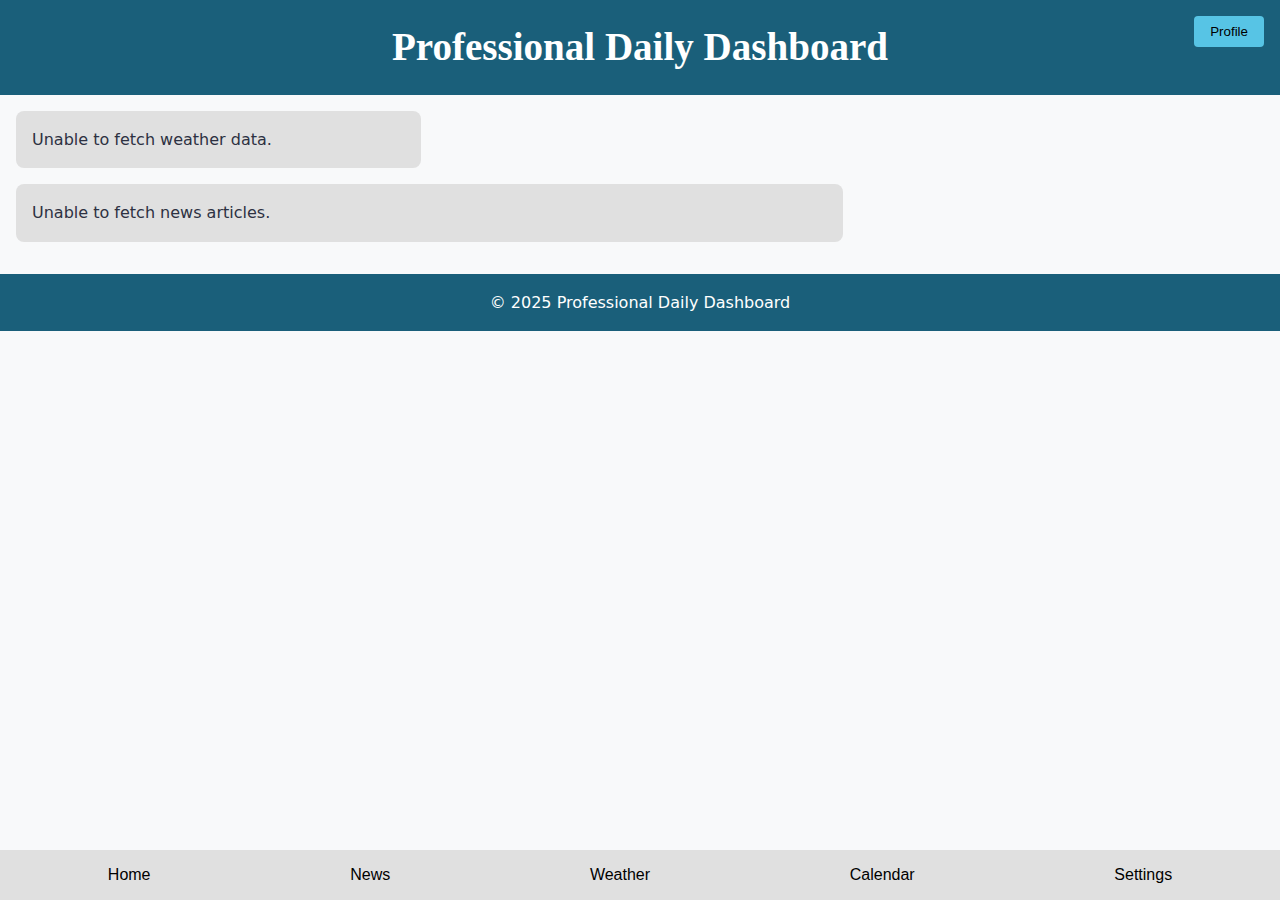
==== index.html @ 59c5f9cd "first commit" ====
<!DOCTYPE html>
<html lang="en">
<head>
  <meta charset="UTF-8">
  <meta name="viewport" content="width=device-width, initial-scale=1.0">
  <title>Professional Daily Dashboard</title>
  <link rel="stylesheet" href="css/main.css">
  <link rel="stylesheet" href="css/layout.css">
  <link rel="stylesheet" href="css/components.css">
  <link rel="stylesheet" href="css/animations.css">
  <link rel="stylesheet" href="css/themes.css">
</head>
<body>
  <header>
    <h1>Professional Daily Dashboard</h1>
    <button id="profileBtn">Profile</button>
  </header>
  <main>
    <section id="weatherForecast"></section>
    <section id="dailyMotivation"></section>
    <section id="businessNews"></section>
    <section id="todaysSchedule"></section>
    <section id="focusTimer"></section>
  </main>
  <footer>© 2025 Professional Daily Dashboard</footer>
  <nav>
    <button class="navBtn" data-section="home">Home</button>
    <button class="navBtn" data-section="news">News</button>
    <button class="navBtn" data-section="weather">Weather</button>
    <button class="navBtn" data-section="calendar">Calendar</button>
    <button class="navBtn" data-section="settings">Settings</button>
  </nav>
  <script type="module" src="js/app.js"></script>
</body>
</html>
---- css/main.css ----
:root {
    --deep-blue: #1A5F7A;
    --soft-white: #F8F9FA;
    --charcoal: #2D3142;
    --accent-blue: #57C4E5;
    --soft-gray: #E0E0E0;
    --success-green: #4CAF50;
    --alert-red: #F44336;
    --font-primary: 'Inter', system-ui, sans-serif;
    --font-secondary: 'DM Serif Display', Georgia, serif;
  }
  
  * {
    box-sizing: border-box;
    margin: 0;
    padding: 0;
  }
  
  body {
    font-family: var(--font-primary);
    background-color: var(--soft-white);
    color: var(--charcoal);
    font-size: 16px;
    line-height: 1.6;
  }
  
  header, footer {
    background-color: var(--deep-blue);
    color: white;
    padding: 1rem;
    text-align: center;
  }
  
  header h1 {
    font-family: var(--font-secondary);
    font-size: 2.441rem;
  }
  
  #profileBtn {
    position: absolute;
    top: 1rem;
    right: 1rem;
    background-color: var(--accent-blue);
    border: none;
    padding: 0.5rem 1rem;
    border-radius: 4px;
    cursor: pointer;
  }
  
  nav {
    display: flex;
    justify-content: space-around;
    background-color: var(--soft-gray);
    padding: 0.5rem;
    position: fixed;
    bottom: 0;
    width: 100%;
  }
  
  .navBtn {
    background: none;
    border: none;
    padding: 0.5rem;
    cursor: pointer;
    font-size: 1rem;
  }
---- css/layout.css ----
main {
    display: grid;
    gap: 1rem;
    padding: 1rem;
  }
  
  @media (min-width: 768px) {
    main {
      grid-template-columns: 1fr 1fr;
    }
  }
  
  @media (min-width: 1024px) {
    main {
      grid-template-columns: 1fr 1fr 1fr;
    }
  }
---- css/components.css ----
/* Components CSS for Weather  */
/* Define color variables */
#weatherForecast {
    background-color: var(--soft-gray);
    padding: 1rem;
    border-radius: 8px;
  }
  
  .current-weather {
    text-align: center;
  }
  
  .current-weather p:first-child {
    font-size: 2rem;
    font-weight: bold;
  }
  
  .current-weather img {
    width: 64px;
    height: 64px;
  }
  
  .hourly-forecast {
    display: flex;
    justify-content: space-around;
    margin-top: 1rem;
  }
  
  .hourly-forecast div {
    text-align: center;
  }
  
  .hourly-forecast img {
    width: 32px;
    height: 32px;
  }

  /* Components CSS for Business News Widgets */
  #businessNews {
    background-color: var(--soft-gray);
    padding: 1rem;
    border-radius: 8px;
  }
  
  .news-articles {
    display: flex;
    flex-direction: column;
    gap: 1rem;
  }
  
  .news-article {
    background-color: var(--soft-white);
    padding: 1rem;
    border-radius: 4px;
    box-shadow: 0 2px 4px rgba(0, 0, 0, 0.1);
  }
  
  .news-article h3 {
    font-size: 1.25rem;
    margin-bottom: 0.5rem;
  }
  
  .news-article p {
    font-size: 1rem;
    color: var(--charcoal);
    margin-bottom: 0.5rem;
  }
  
  .news-article a {
    color: var(--deep-blue);
    text-decoration: none;
  }
  
  .news-article a:hover {
    text-decoration: underline;
  }
  
  /* Responsive adjustments */
  @media (min-width: 768px) {
    #businessNews {
      grid-column: span 2; /* Takes up more space on larger screens */
    }
  }
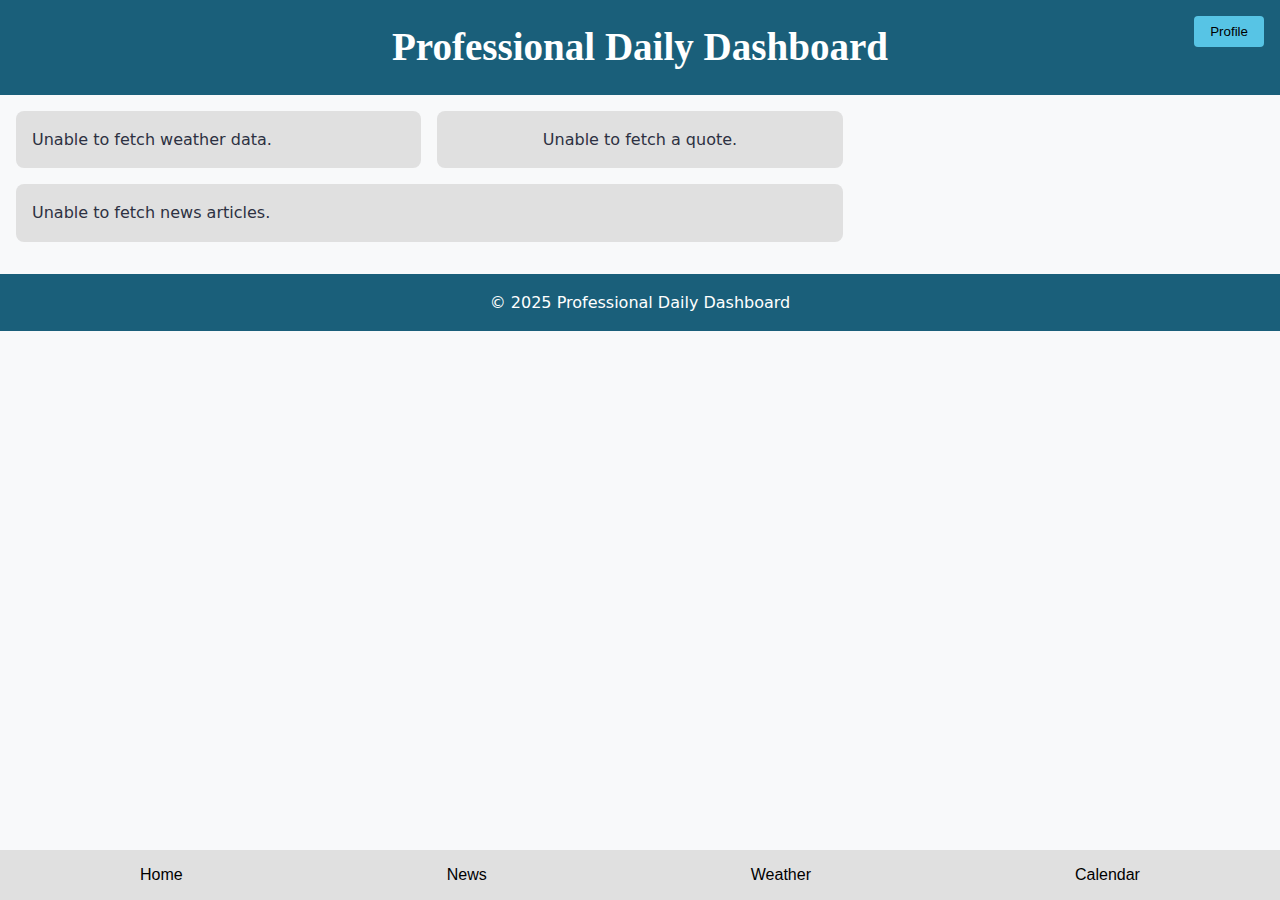
==== commit 58423601: "W06: Added Quote Widget, removed theme toggle due to contrast issues, and added offline functionalit" ====
--- a/index.html
+++ b/index.html
@@ -8,7 +8,6 @@
   <link rel="stylesheet" href="css/layout.css">
   <link rel="stylesheet" href="css/components.css">
   <link rel="stylesheet" href="css/animations.css">
-  <link rel="stylesheet" href="css/themes.css">
 </head>
 <body>
   <header>
@@ -28,7 +27,6 @@
     <button class="navBtn" data-section="news">News</button>
     <button class="navBtn" data-section="weather">Weather</button>
     <button class="navBtn" data-section="calendar">Calendar</button>
-    <button class="navBtn" data-section="settings">Settings</button>
   </nav>
   <script type="module" src="js/app.js"></script>
 </body>
--- a/css/main.css
+++ b/css/main.css
@@ -1,66 +1,66 @@
 :root {
-    --deep-blue: #1A5F7A;
-    --soft-white: #F8F9FA;
-    --charcoal: #2D3142;
-    --accent-blue: #57C4E5;
-    --soft-gray: #E0E0E0;
-    --success-green: #4CAF50;
-    --alert-red: #F44336;
-    --font-primary: 'Inter', system-ui, sans-serif;
-    --font-secondary: 'DM Serif Display', Georgia, serif;
-  }
-  
-  * {
-    box-sizing: border-box;
-    margin: 0;
-    padding: 0;
-  }
-  
-  body {
-    font-family: var(--font-primary);
-    background-color: var(--soft-white);
-    color: var(--charcoal);
-    font-size: 16px;
-    line-height: 1.6;
-  }
-  
-  header, footer {
-    background-color: var(--deep-blue);
-    color: white;
-    padding: 1rem;
-    text-align: center;
-  }
-  
-  header h1 {
-    font-family: var(--font-secondary);
-    font-size: 2.441rem;
-  }
-  
-  #profileBtn {
-    position: absolute;
-    top: 1rem;
-    right: 1rem;
-    background-color: var(--accent-blue);
-    border: none;
-    padding: 0.5rem 1rem;
-    border-radius: 4px;
-    cursor: pointer;
-  }
-  
-  nav {
-    display: flex;
-    justify-content: space-around;
-    background-color: var(--soft-gray);
-    padding: 0.5rem;
-    position: fixed;
-    bottom: 0;
-    width: 100%;
-  }
-  
-  .navBtn {
-    background: none;
-    border: none;
-    padding: 0.5rem;
-    cursor: pointer;
-    font-size: 1rem;
-  }+  --deep-blue: #1A5F7A;
+  --soft-white: #F8F9FA;
+  --charcoal: #2D3142;
+  --accent-blue: #57C4E5;
+  --soft-gray: #E0E0E0;
+  --success-green: #4CAF50;
+  --alert-red: #F44336;
+  --font-primary: 'Inter', system-ui, sans-serif;
+  --font-secondary: 'DM Serif Display', Georgia, serif;
+}
+
+* {
+  box-sizing: border-box;
+  margin: 0;
+  padding: 0;
+}
+
+body {
+  font-family: var(--font-primary);
+  background-color: var(--soft-white);
+  color: var(--charcoal);
+  font-size: 16px;
+  line-height: 1.6;
+}
+
+header, footer {
+  background-color: var(--deep-blue);
+  color: white;
+  padding: 1rem;
+  text-align: center;
+}
+
+header h1 {
+  font-family: var(--font-secondary);
+  font-size: 2.441rem;
+}
+
+#profileBtn {
+  position: absolute;
+  top: 1rem;
+  right: 1rem;
+  background-color: var(--accent-blue);
+  border: none;
+  padding: 0.5rem 1rem;
+  border-radius: 4px;
+  cursor: pointer;
+}
+
+nav {
+  display: flex;
+  justify-content: space-around;
+  background-color: var(--soft-gray);
+  padding: 0.5rem;
+  position: fixed;
+  bottom: 0;
+  width: 100%;
+}
+
+.navBtn {
+  background: none;
+  border: none;
+  padding: 0.5rem;
+  cursor: pointer;
+  font-size: 1rem;
+}--- a/css/components.css
+++ b/css/components.css
@@ -1,83 +1,102 @@
 /* Components CSS for Weather  */
 /* Define color variables */
 #weatherForecast {
-    background-color: var(--soft-gray);
-    padding: 1rem;
-    border-radius: 8px;
+  background-color: var(--soft-gray);
+  padding: 1rem;
+  border-radius: 8px;
+}
+
+.current-weather {
+  text-align: center;
+}
+
+.current-weather p:first-child {
+  font-size: 2rem;
+  font-weight: bold;
+}
+
+.current-weather img {
+  width: 64px;
+  height: 64px;
+}
+
+.hourly-forecast {
+  display: flex;
+  justify-content: space-around;
+  margin-top: 1rem;
+}
+
+.hourly-forecast div {
+  text-align: center;
+}
+
+.hourly-forecast img {
+  width: 32px;
+  height: 32px;
+}
+
+#businessNews {
+  background-color: var(--soft-gray);
+  padding: 1rem;
+  border-radius: 8px;
+}
+
+.news-articles {
+  display: flex;
+  flex-direction: column;
+  gap: 1rem;
+}
+
+.news-article {
+  background-color: var(--soft-white);
+  padding: 1rem;
+  border-radius: 4px;
+  box-shadow: 0 2px 4px rgba(0, 0, 0, 0.1);
+}
+
+.news-article h3 {
+  font-size: 1.25rem;
+  margin-bottom: 0.5rem;
+}
+
+.news-article p {
+  font-size: 1rem;
+  color: var(--charcoal);
+  margin-bottom: 0.5rem;
+}
+
+.news-article a {
+  color: var(--deep-blue);
+  text-decoration: none;
+}
+
+.news-article a:hover {
+  text-decoration: underline;
+}
+
+#dailyMotivation {
+  background-color: var(--soft-gray);
+  padding: 1rem;
+  border-radius: 8px;
+  text-align: center;
+}
+
+#dailyMotivation blockquote {
+  font-style: italic;
+  font-size: 1.25rem;
+  color: var(--charcoal);
+  margin: 1rem 0;
+}
+
+#dailyMotivation footer {
+  font-size: 1rem;
+  color: var(--deep-blue);
+  margin-top: 0.5rem;
+}
+
+/* Responsive adjustments */
+@media (min-width: 768px) {
+  #businessNews {
+    grid-column: span 2;
   }
-  
-  .current-weather {
-    text-align: center;
-  }
-  
-  .current-weather p:first-child {
-    font-size: 2rem;
-    font-weight: bold;
-  }
-  
-  .current-weather img {
-    width: 64px;
-    height: 64px;
-  }
-  
-  .hourly-forecast {
-    display: flex;
-    justify-content: space-around;
-    margin-top: 1rem;
-  }
-  
-  .hourly-forecast div {
-    text-align: center;
-  }
-  
-  .hourly-forecast img {
-    width: 32px;
-    height: 32px;
-  }
-
-  /* Components CSS for Business News Widgets */
-  #businessNews {
-    background-color: var(--soft-gray);
-    padding: 1rem;
-    border-radius: 8px;
-  }
-  
-  .news-articles {
-    display: flex;
-    flex-direction: column;
-    gap: 1rem;
-  }
-  
-  .news-article {
-    background-color: var(--soft-white);
-    padding: 1rem;
-    border-radius: 4px;
-    box-shadow: 0 2px 4px rgba(0, 0, 0, 0.1);
-  }
-  
-  .news-article h3 {
-    font-size: 1.25rem;
-    margin-bottom: 0.5rem;
-  }
-  
-  .news-article p {
-    font-size: 1rem;
-    color: var(--charcoal);
-    margin-bottom: 0.5rem;
-  }
-  
-  .news-article a {
-    color: var(--deep-blue);
-    text-decoration: none;
-  }
-  
-  .news-article a:hover {
-    text-decoration: underline;
-  }
-  
-  /* Responsive adjustments */
-  @media (min-width: 768px) {
-    #businessNews {
-      grid-column: span 2; /* Takes up more space on larger screens */
-    }
-  }
+}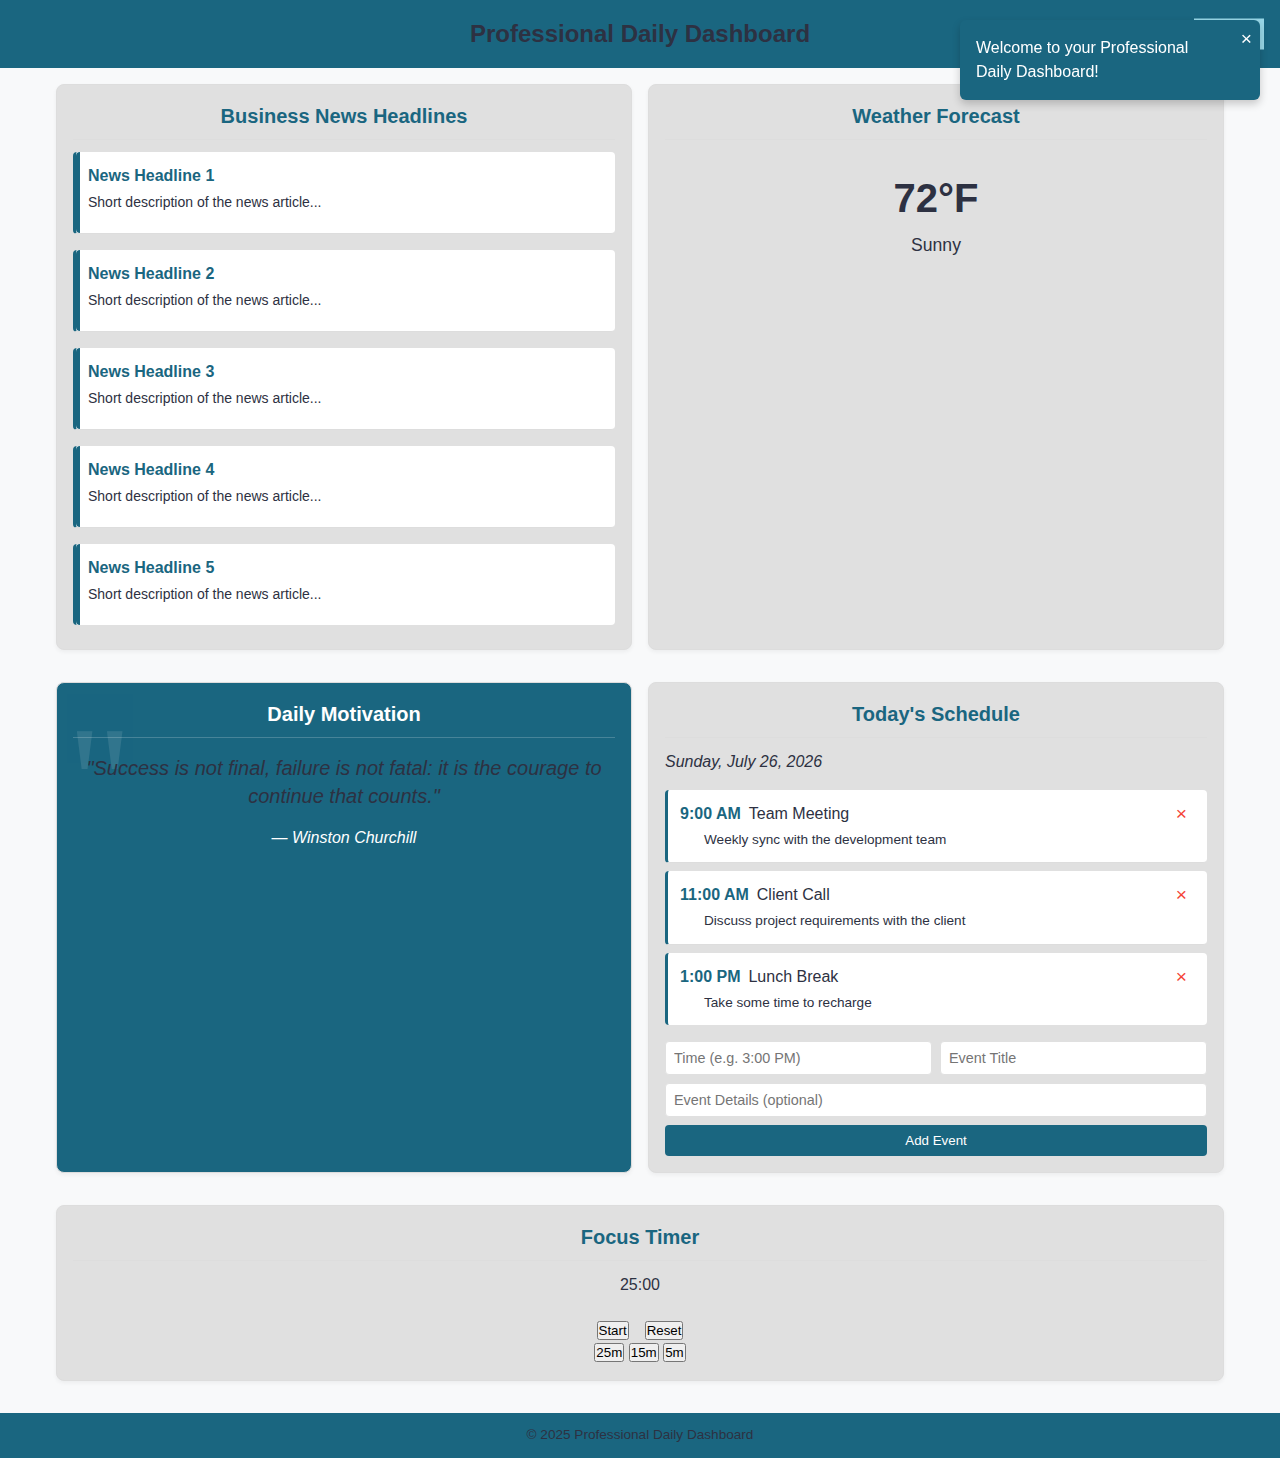
==== commit 522678bc: "Updated layout to match desired desktop view from screenshot" ====
--- a/index.html
+++ b/index.html
@@ -8,6 +8,8 @@
   <link rel="stylesheet" href="css/layout.css">
   <link rel="stylesheet" href="css/components.css">
   <link rel="stylesheet" href="css/animations.css">
+  <link rel="stylesheet" href="css/themes.css">
+  <link rel="stylesheet" href="https://cdnjs.cloudflare.com/ajax/libs/font-awesome/6.4.0/css/all.min.css">
 </head>
 <body>
   <header>
@@ -20,13 +22,25 @@
     <section id="businessNews"></section>
     <section id="todaysSchedule"></section>
     <section id="focusTimer"></section>
+    <section id="quickNotes"></section>
   </main>
   <footer>© 2025 Professional Daily Dashboard</footer>
   <nav>
-    <button class="navBtn" data-section="home">Home</button>
-    <button class="navBtn" data-section="news">News</button>
-    <button class="navBtn" data-section="weather">Weather</button>
-    <button class="navBtn" data-section="calendar">Calendar</button>
+    <button class="navBtn active" data-section="home">
+      <i class="fas fa-home"></i><br>Home
+    </button>
+    <button class="navBtn" data-section="news">
+      <i class="fas fa-newspaper"></i><br>News
+    </button>
+    <button class="navBtn" data-section="weather">
+      <i class="fas fa-cloud-sun"></i><br>Weather
+    </button>
+    <button class="navBtn" data-section="calendar">
+      <i class="fas fa-calendar-alt"></i><br>Calendar
+    </button>
+    <button class="navBtn" data-section="settings">
+      <i class="fas fa-cog"></i><br>Settings
+    </button>
   </nav>
   <script type="module" src="js/app.js"></script>
 </body>
--- a/css/main.css
+++ b/css/main.css
@@ -1,9 +1,12 @@
 :root {
-  --deep-blue: #1A5F7A;
+  --deep-blue: #1A6680;
+  --header-blue: #17566E;
   --soft-white: #F8F9FA;
   --charcoal: #2D3142;
   --accent-blue: #57C4E5;
   --soft-gray: #E0E0E0;
+  --medium-gray: #D1D1D1;
+  --light-gray: #EEEEEE;
   --success-green: #4CAF50;
   --alert-red: #F44336;
   --font-primary: 'Inter', system-ui, sans-serif;
@@ -17,50 +20,179 @@
 }
 
 body {
-  font-family: var(--font-primary);
-  background-color: var(--soft-white);
-  color: var(--charcoal);
+  font-family: Arial, sans-serif;
+  background-color: white;
+  color: black;
   font-size: 16px;
-  line-height: 1.6;
+  line-height: 1.5;
+  min-height: 100vh;
+  display: flex;
+  flex-direction: column;
 }
 
-header, footer {
-  background-color: var(--deep-blue);
-  color: white;
+header {
+  background-color: #ccc;
   padding: 1rem;
   text-align: center;
+  position: relative;
+}
+
+main {
+  flex: 1;
+}
+
+footer {
+  background-color: #ccc;
+  padding: 0.75rem;
+  text-align: center;
+  font-size: 0.85rem;
 }
 
 header h1 {
-  font-family: var(--font-secondary);
-  font-size: 2.441rem;
+  font-size: 1.5rem;
+  margin: 0;
+  font-weight: bold;
 }
 
 #profileBtn {
   position: absolute;
-  top: 1rem;
+  top: 50%;
   right: 1rem;
-  background-color: var(--accent-blue);
+  transform: translateY(-50%);
+  background-color: #98D7E7;
   border: none;
   padding: 0.5rem 1rem;
-  border-radius: 4px;
   cursor: pointer;
+  font-weight: 500;
 }
 
-nav {
-  display: flex;
-  justify-content: space-around;
-  background-color: var(--soft-gray);
-  padding: 0.5rem;
-  position: fixed;
-  bottom: 0;
-  width: 100%;
+section {
+  padding: 1rem;
 }
 
+/* Section headers */
+section h2 {
+  text-align: center;
+  font-size: 1.25rem;
+  margin-bottom: 1rem;
+  font-weight: bold;
+}
+
+/* Business News */
+.news-article {
+  padding: 0.5rem;
+  border-bottom: 1px solid #ddd;
+}
+
+.news-article:last-child {
+  border-bottom: none;
+}
+
+.news-article h3 {
+  font-size: 1rem;
+  margin-bottom: 0.25rem;
+  font-weight: bold;
+}
+
+.news-article p {
+  font-size: 0.9rem;
+  color: #666;
+}
+
+/* Weather Widget */
+.current-temp {
+  font-size: 3.5rem;
+  text-align: center;
+  font-weight: normal;
+}
+
+.weather-condition {
+  text-align: center;
+  margin-bottom: 1rem;
+}
+
+.hourly-forecast {
+  display: flex;
+  justify-content: space-between;
+}
+
+.forecast-hour {
+  text-align: center;
+  background-color: #f5f5f5;
+  padding: 0.5rem;
+  flex: 1;
+  margin: 0 0.25rem;
+}
+
+/* Today's Schedule */
+.event-list {
+  list-style: none;
+  padding: 0;
+}
+
+.event-list li {
+  padding: 0.5rem;
+  border-bottom: 1px solid #ddd;
+}
+
+.event-list li:last-child {
+  border-bottom: none;
+}
+
+.event-time {
+  font-weight: bold;
+}
+
+.event-details {
+  font-size: 0.9rem;
+  color: #666;
+}
+
+/* Focus Timer */
+#focusTimer p {
+  font-size: 3.5rem;
+  text-align: center;
+  margin: 2rem 0;
+  font-family: monospace;
+}
+
+.timer-controls {
+  display: flex;
+  justify-content: center;
+  gap: 2rem;
+}
+
+#startTimerBtn, #resetTimerBtn {
+  padding: 0.5rem 1.5rem;
+  border: none;
+  cursor: pointer;
+  font-weight: bold;
+}
+
+#startTimerBtn {
+  background-color: #a4e8a4;
+}
+
+#resetTimerBtn {
+  background-color: #f8a5a5;
+}
+
+/* Daily Motivation */
+#dailyMotivation blockquote {
+  font-style: italic;
+  text-align: center;
+  margin: 1rem 0;
+}
+
+#dailyMotivation footer {
+  text-align: right;
+  padding: 0;
+  background: none;
+  font-style: italic;
+}
+
+/* Bottom Navigation */
 .navBtn {
-  background: none;
-  border: none;
-  padding: 0.5rem;
-  cursor: pointer;
-  font-size: 1rem;
+  text-transform: none;
+  font-weight: normal;
 }--- a/css/layout.css
+++ b/css/layout.css
@@ -1,17 +1,133 @@
 main {
-    display: grid;
-    gap: 1rem;
-    padding: 1rem;
+  display: grid;
+  gap: 1rem;
+  padding: 1rem;
+  grid-template-columns: 1fr;
+  max-width: 1200px;
+  margin: 0 auto;
+}
+
+section {
+  background-color: white;
+  border-radius: 4px;
+  box-shadow: 0 1px 3px rgba(0, 0, 0, 0.1);
+  border: 1px solid #ddd;
+  overflow: hidden;
+}
+
+/* Mobile layout (default) */
+#weatherForecast {
+  order: 1;
+}
+
+#dailyMotivation {
+  order: 2;
+  background-color: white;
+  color: black;
+}
+
+#businessNews {
+  order: 3;
+}
+
+#todaysSchedule {
+  order: 4;
+}
+
+#focusTimer {
+  order: 5;
+}
+
+#quickNotes {
+  order: 6;
+  display: none; /* Hidden in both views based on wireframe */
+}
+
+/* Desktop layout */
+@media (min-width: 992px) {
+  main {
+    grid-template-columns: repeat(2, 1fr);
+    grid-template-rows: auto auto auto;
+  }
+
+  #businessNews {
+    grid-column: 1 / 2;
+    grid-row: 1 / 2;
+    order: 1;
+  }
+
+  #weatherForecast {
+    grid-column: 2 / 3;
+    grid-row: 1 / 2;
+    order: 2;
+  }
+
+  #dailyMotivation {
+    grid-column: 1 / 2;
+    grid-row: 2 / 3;
+    order: 3;
+  }
+
+  #todaysSchedule {
+    grid-column: 2 / 3;
+    grid-row: 2 / 3;
+    order: 4;
+  }
+
+  #focusTimer {
+    grid-column: 1 / 3;
+    grid-row: 3 / 4;
+    order: 5;
+  }
+
+  #quickNotes {
+    display: none; /* Hidden in desktop view per screenshot */
+  }
+}
+
+/* Bottom navigation bar (only for mobile) */
+nav {
+  display: flex;
+  justify-content: space-around;
+  background-color: #ccc;
+  padding: 0;
+  position: fixed;
+  bottom: 0;
+  left: 0;
+  width: 100%;
+  z-index: 100;
+}
+
+.navBtn {
+  background: none;
+  border: none;
+  padding: 1rem 0;
+  cursor: pointer;
+  font-size: 1rem;
+  color: black;
+  text-align: center;
+  width: 20%;
+  border-right: 1px solid #bbb;
+}
+
+.navBtn:last-child {
+  border-right: none;
+}
+
+/* Hide navigation on desktop */
+@media (min-width: 992px) {
+  nav {
+    display: none;
   }
   
-  @media (min-width: 768px) {
-    main {
-      grid-template-columns: 1fr 1fr;
-    }
+  body {
+    padding-bottom: 0;
   }
-  
-  @media (min-width: 1024px) {
-    main {
-      grid-template-columns: 1fr 1fr 1fr;
-    }
-  }+}
+
+/* Add padding to ensure content isn't hidden behind nav on mobile */
+@media (max-width: 991px) {
+  body {
+    padding-bottom: 60px;
+  }
+}--- a/css/components.css
+++ b/css/components.css
@@ -1,23 +1,57 @@
-/* Components CSS for Weather  */
-/* Define color variables */
-#weatherForecast {
+#weatherForecast, #businessNews, #dailyMotivation, #todaysSchedule, #focusTimer, #quickNotes {
   background-color: var(--soft-gray);
   padding: 1rem;
   border-radius: 8px;
+  margin-bottom: 1rem;
+  box-shadow: 0 2px 4px rgba(0, 0, 0, 0.05);
+  border: 1px solid #ddd;
 }
 
 .current-weather {
   text-align: center;
+  margin: 1.5rem 0;
 }
 
 .current-weather p:first-child {
-  font-size: 2rem;
-  font-weight: bold;
-}
-
-.current-weather img {
-  width: 64px;
-  height: 64px;
+  font-size: 2.5rem;
+  font-weight: bold;
+  margin-bottom: 0.25rem;
+}
+
+.current-weather p:last-child {
+  font-size: 1.1rem;
+}
+
+.location-name {
+  font-size: 1rem;
+  font-style: italic;
+  margin-top: 0.25rem;
+}
+
+.location-selector {
+  display: flex;
+  margin-bottom: 1rem;
+}
+
+.location-selector input {
+  flex: 1;
+  padding: 0.5rem;
+  border: 1px solid var(--soft-gray);
+  border-radius: 4px 0 0 4px;
+  font-size: 0.9rem;
+}
+
+.location-selector button {
+  background-color: var(--deep-blue);
+  color: white;
+  border: none;
+  padding: 0.5rem 1rem;
+  border-radius: 0 4px 4px 0;
+  cursor: pointer;
+}
+
+.location-selector button:hover {
+  background-color: var(--accent-blue);
 }
 
 .hourly-forecast {
@@ -28,39 +62,69 @@
 
 .hourly-forecast div {
   text-align: center;
-}
-
-.hourly-forecast img {
-  width: 32px;
-  height: 32px;
-}
-
-#businessNews {
-  background-color: var(--soft-gray);
-  padding: 1rem;
-  border-radius: 8px;
+  background-color: var(--soft-white);
+  padding: 0.5rem;
+  border-radius: 4px;
+  min-width: 60px;
+}
+
+.hourly-forecast p {
+  margin: 0.25rem 0;
+}
+
+.hourly-forecast p:first-child {
+  font-weight: bold;
 }
 
 .news-articles {
   display: flex;
   flex-direction: column;
-  gap: 1rem;
+  gap: 0.5rem;
+}
+
+.category-selector {
+  display: flex;
+  margin-bottom: 1rem;
+}
+
+.category-selector select {
+  flex: 1;
+  padding: 0.5rem;
+  border: 1px solid var(--soft-gray);
+  border-radius: 4px 0 0 4px;
+  font-size: 0.9rem;
+  background-color: var(--soft-white);
+}
+
+.category-selector button {
+  background-color: var(--deep-blue);
+  color: white;
+  border: none;
+  padding: 0.5rem 1rem;
+  border-radius: 0 4px 4px 0;
+  cursor: pointer;
+}
+
+.category-selector button:hover {
+  background-color: var(--accent-blue);
 }
 
 .news-article {
   background-color: var(--soft-white);
-  padding: 1rem;
-  border-radius: 4px;
-  box-shadow: 0 2px 4px rgba(0, 0, 0, 0.1);
+  padding: 0.75rem;
+  border-radius: 4px;
+  margin-bottom: 0.5rem;
+  border-left: 3px solid var(--deep-blue);
 }
 
 .news-article h3 {
-  font-size: 1.25rem;
-  margin-bottom: 0.5rem;
+  font-size: 1rem;
+  margin-bottom: 0.25rem;
+  color: var(--deep-blue);
 }
 
 .news-article p {
-  font-size: 1rem;
+  font-size: 0.875rem;
   color: var(--charcoal);
   margin-bottom: 0.5rem;
 }
@@ -68,6 +132,8 @@
 .news-article a {
   color: var(--deep-blue);
   text-decoration: none;
+  font-size: 0.875rem;
+  font-weight: 500;
 }
 
 .news-article a:hover {
@@ -75,10 +141,11 @@
 }
 
 #dailyMotivation {
-  background-color: var(--soft-gray);
-  padding: 1rem;
-  border-radius: 8px;
   text-align: center;
+}
+
+#dailyMotivation h2 {
+  margin-bottom: 1rem;
 }
 
 #dailyMotivation blockquote {
@@ -86,17 +153,767 @@
   font-size: 1.25rem;
   color: var(--charcoal);
   margin: 1rem 0;
+  line-height: 1.4;
 }
 
 #dailyMotivation footer {
   font-size: 1rem;
   color: var(--deep-blue);
-  margin-top: 0.5rem;
-}
-
-/* Responsive adjustments */
-@media (min-width: 768px) {
-  #businessNews {
-    grid-column: span 2;
+  background: none;
+  padding: 0;
+  margin: 0;
+  text-align: right;
+  font-weight: 500;
+}
+
+.event-list {
+  list-style: none;
+  padding: 0;
+}
+
+.event-list li {
+  padding: 0.75rem;
+  margin-bottom: 0.5rem;
+  background-color: var(--soft-white);
+  border-radius: 4px;
+  position: relative;
+}
+
+.event-header {
+  display: flex;
+  align-items: center;
+  margin-bottom: 0.25rem;
+}
+
+.event-time {
+  font-weight: bold;
+  color: var(--deep-blue);
+  margin-right: 0.5rem;
+  white-space: nowrap;
+}
+
+.event-title {
+  flex: 1;
+}
+
+.event-details {
+  font-size: 0.85rem;
+  color: var(--charcoal);
+  margin-left: 1.5rem;
+}
+
+.delete-event {
+  background: none;
+  border: none;
+  color: var(--alert-red);
+  font-size: 1.2rem;
+  cursor: pointer;
+  padding: 0 0.5rem;
+}
+
+.current-date {
+  margin-bottom: 1rem;
+  font-style: italic;
+}
+
+.add-event {
+  margin-top: 1rem;
+  display: grid;
+  grid-template-columns: 1fr 1fr;
+  gap: 0.5rem;
+}
+
+.add-event input {
+  padding: 0.5rem;
+  border: 1px solid var(--soft-gray);
+  border-radius: 4px;
+  font-size: 0.9rem;
+}
+
+.add-event input:first-child {
+  grid-column: 1 / 2;
+}
+
+.add-event input:nth-child(2) {
+  grid-column: 2 / 3;
+}
+
+.add-event input:nth-child(3) {
+  grid-column: 1 / 3;
+}
+
+.add-event button {
+  grid-column: 1 / 3;
+  background-color: var(--deep-blue);
+  color: white;
+  border: none;
+  padding: 0.5rem;
+  border-radius: 4px;
+  cursor: pointer;
+}
+
+.add-event button:hover {
+  background-color: var(--accent-blue);
+}
+
+#focusTimer {
+  text-align: center;
+}
+
+#focusTimer p {
+  font-size: 3rem;
+  font-weight: bold;
+  margin: 1.5rem 0;
+  font-family: monospace;
+}
+
+.timer-controls {
+  display: flex;
+  justify-content: center;
+  gap: 1rem;
+  margin-top: 1.5rem;
+}
+
+#startTimerBtn, #resetTimerBtn {
+  padding: 0.75rem 2rem;
+  border-radius: 4px;
+  cursor: pointer;
+  font-weight: 500;
+  transition: transform 0.2s ease;
+  border: none;
+  font-size: 1rem;
+}
+
+#startTimerBtn {
+  background-color: var(--success-green);
+  color: white;
+}
+
+#resetTimerBtn {
+  background-color: var(--alert-red);
+  color: white;
+}
+
+#startTimerBtn:hover, #resetTimerBtn:hover {
+  transform: scale(1.05);
+}
+
+#noteInput {
+  width: 100%;
+  height: 100px;
+  padding: 0.5rem;
+  border-radius: 4px;
+  border: 1px solid var(--soft-gray);
+  resize: none;
+  margin-bottom: 0.5rem;
+}
+
+#saveNoteBtn {
+  background-color: var(--deep-blue);
+  color: var(--soft-white);
+  border: none;
+  padding: 0.5rem 1rem;
+  border-radius: 4px;
+  cursor: pointer;
+  transition: transform 0.2s ease;
+}
+
+#saveNoteBtn:hover {
+  transform: scale(1.05);
+}
+
+/* Section Headers */
+#weatherForecast h2, 
+#businessNews h2, 
+#dailyMotivation h2, 
+#todaysSchedule h2, 
+#focusTimer h2, 
+#quickNotes h2 {
+  font-size: 1.25rem;
+  margin-bottom: 0.75rem;
+  color: var(--deep-blue);
+  border-bottom: 1px solid #ddd;
+  padding-bottom: 0.5rem;
+}
+
+/* Profile Dialog Styles */
+.profile-dialog {
+  background-color: var(--soft-white);
+  color: var(--charcoal);
+  border: none;
+  border-radius: 8px;
+  padding: 0;
+  width: 90%;
+  max-width: 500px;
+  box-shadow: 0 4px 12px rgba(0, 0, 0, 0.15);
+  overflow: hidden;
+}
+
+.profile-dialog::backdrop {
+  background-color: rgba(0, 0, 0, 0.5);
+}
+
+.dialog-header {
+  background-color: var(--deep-blue);
+  color: white;
+  padding: 1rem;
+  display: flex;
+  justify-content: space-between;
+  align-items: center;
+}
+
+.dialog-header h2 {
+  margin: 0;
+  color: white;
+  border: none;
+}
+
+#closeDialog {
+  background: none;
+  border: none;
+  color: white;
+  font-size: 1.5rem;
+  cursor: pointer;
+  padding: 0;
+  line-height: 1;
+}
+
+.setting-group {
+  margin: 1.5rem;
+  padding-bottom: 1.5rem;
+  border-bottom: 1px solid var(--medium-gray);
+}
+
+.setting-group:last-child {
+  border-bottom: none;
+  padding-bottom: 0;
+}
+
+.setting-group h3 {
+  margin-bottom: 1rem;
+  font-size: 1.1rem;
+  color: var(--deep-blue);
+}
+
+.form-group {
+  margin-bottom: 1rem;
+}
+
+.form-group label {
+  display: block;
+  margin-bottom: 0.5rem;
+  font-weight: 500;
+}
+
+.form-group input[type="text"] {
+  width: 100%;
+  padding: 0.75rem;
+  border: 1px solid var(--medium-gray);
+  border-radius: 4px;
+  font-size: 1rem;
+}
+
+.theme-options {
+  display: flex;
+  gap: 1rem;
+  flex-wrap: wrap;
+}
+
+.theme-option {
+  flex: 1;
+  min-width: 120px;
+  display: flex;
+  flex-direction: column;
+  align-items: center;
+  border: 2px solid transparent;
+  border-radius: 8px;
+  padding: 1rem;
+  cursor: pointer;
+  transition: border-color 0.2s ease, transform 0.2s ease;
+}
+
+.theme-option:hover {
+  transform: translateY(-3px);
+}
+
+.theme-option.selected {
+  border-color: var(--deep-blue);
+  background-color: rgba(26, 102, 128, 0.05);
+}
+
+.theme-option input[type="radio"] {
+  position: absolute;
+  opacity: 0;
+}
+
+.theme-preview {
+  width: 100%;
+  height: 80px;
+  border-radius: 4px;
+  overflow: hidden;
+  border: 1px solid var(--medium-gray);
+  margin-bottom: 0.5rem;
+}
+
+.light-preview {
+  background-color: #f0f0f0;
+}
+
+.light-preview .preview-header {
+  background-color: var(--deep-blue);
+  height: 20px;
+}
+
+.light-preview .preview-content {
+  background-color: white;
+  height: 60px;
+}
+
+.dark-preview {
+  background-color: #2c2c2c;
+}
+
+.dark-preview .preview-header {
+  background-color: #1a1a1a;
+  height: 20px;
+}
+
+.dark-preview .preview-content {
+  background-color: #333333;
+  height: 60px;
+}
+
+.dialog-buttons {
+  display: flex;
+  justify-content: flex-end;
+  gap: 0.5rem;
+  margin: 1.5rem;
+}
+
+.dialog-buttons button {
+  padding: 0.75rem 1.5rem;
+  font-size: 1rem;
+}
+
+/* Add styles for weather widget */
+.weather-content {
+  padding: 1rem;
+}
+
+.weather-main {
+  text-align: center;
+  margin-bottom: 1.5rem;
+}
+
+.weather-icon {
+  font-size: 3rem;
+  margin-bottom: 0.5rem;
+  color: var(--deep-blue);
+}
+
+.current-temp {
+  font-size: 2.5rem;
+  font-weight: bold;
+  margin-bottom: 0.25rem;
+}
+
+.weather-condition {
+  font-size: 1.1rem;
+  margin-bottom: 0.5rem;
+}
+
+.weather-details {
+  display: flex;
+  justify-content: space-around;
+  background-color: var(--soft-white);
+  border-radius: 8px;
+  padding: 0.75rem;
+  margin-top: 1rem;
+  box-shadow: 0 1px 3px rgba(0,0,0,0.1);
+}
+
+.daily-forecast {
+  display: flex;
+  justify-content: space-between;
+  margin: 1rem 0;
+  gap: 0.5rem;
+}
+
+.forecast-day {
+  flex: 1;
+  text-align: center;
+  background-color: var(--soft-white);
+  padding: 0.75rem 0.5rem;
+  border-radius: 8px;
+  box-shadow: 0 1px 3px rgba(0,0,0,0.1);
+  transition: transform 0.2s ease;
+}
+
+.forecast-day:hover {
+  transform: translateY(-3px);
+  box-shadow: 0 2px 5px rgba(0,0,0,0.15);
+}
+
+.forecast-date {
+  font-size: 0.9rem;
+  font-weight: bold;
+  margin-bottom: 0.5rem;
+}
+
+.forecast-icon {
+  font-size: 1.5rem;
+  margin: 0.5rem 0;
+  color: var(--deep-blue);
+}
+
+.forecast-temp {
+  font-size: 1.1rem;
+  font-weight: bold;
+  margin-bottom: 0.25rem;
+}
+
+.forecast-min-temp {
+  font-size: 0.9rem;
+  color: #777;
+  margin-bottom: 0.5rem;
+}
+
+.forecast-condition {
+  font-size: 0.8rem;
+  color: var(--charcoal);
+}
+
+.hourly-forecast {
+  display: flex;
+  justify-content: space-between;
+  margin: 1.5rem 0;
+  overflow-x: auto;
+  padding-bottom: 0.5rem;
+}
+
+.forecast-hour {
+  text-align: center;
+  min-width: 60px;
+  background-color: var(--soft-white);
+  padding: 0.75rem 0.5rem;
+  border-radius: 8px;
+  box-shadow: 0 1px 3px rgba(0,0,0,0.1);
+  transition: transform 0.2s ease;
+}
+
+.forecast-hour:hover {
+  transform: translateY(-3px);
+}
+
+.forecast-time {
+  font-size: 0.9rem;
+  font-weight: bold;
+  margin-bottom: 0.5rem;
+}
+
+.forecast-icon {
+  font-size: 1.25rem;
+  margin-bottom: 0.5rem;
+  color: var(--deep-blue);
+}
+
+.forecast-temp {
+  font-size: 1rem;
+  font-weight: bold;
+}
+
+.weather-controls {
+  display: flex;
+  flex-direction: column;
+  gap: 1rem;
+}
+
+.unit-toggle {
+  text-align: center;
+  margin-top: 1rem;
+  display: flex;
+  justify-content: center;
+  gap: 0.5rem;
+}
+
+.unit-btn {
+  background-color: var(--medium-gray);
+  border: none;
+  padding: 0.5rem 1rem;
+  border-radius: 4px;
+  cursor: pointer;
+  transition: background-color 0.2s ease, transform 0.2s ease;
+  font-weight: bold;
+}
+
+.unit-btn:hover {
+  transform: translateY(-2px);
+}
+
+.unit-btn.active {
+  background-color: var(--deep-blue);
+  color: white;
+}
+
+.loading-spinner {
+  display: flex;
+  flex-direction: column;
+  align-items: center;
+  justify-content: center;
+  padding: 2rem;
+}
+
+.spinner {
+  width: 40px;
+  height: 40px;
+  border: 4px solid rgba(0, 0, 0, 0.1);
+  border-radius: 50%;
+  border-left: 4px solid var(--deep-blue);
+  animation: spin 1s linear infinite;
+}
+
+@keyframes spin {
+  0% {
+    transform: rotate(0deg);
   }
+  100% {
+    transform: rotate(360deg);
+  }
+}
+
+.error-state {
+  padding: 1rem;
+  text-align: center;
+}
+
+.error-state p {
+  margin-bottom: 1rem;
+  color: var(--alert-red);
+}
+
+.retry-btn {
+  background-color: var(--deep-blue);
+  color: white;
+  border: none;
+  padding: 0.5rem 1rem;
+  border-radius: 4px;
+  cursor: pointer;
+  transition: transform 0.2s ease;
+}
+
+.retry-btn:hover {
+  transform: scale(1.05);
+}
+
+/* Additional styles for news widget */
+.news-category-filter {
+  display: flex;
+  overflow-x: auto;
+  padding-bottom: 0.5rem;
+  margin-bottom: 1rem;
+  gap: 0.5rem;
+}
+
+.category-btn {
+  background-color: var(--medium-gray);
+  border: none;
+  padding: 0.5rem 1rem;
+  border-radius: 20px;
+  cursor: pointer;
+  white-space: nowrap;
+  transition: background-color 0.2s ease, transform 0.2s ease;
+}
+
+.category-btn:hover {
+  background-color: var(--soft-gray);
+  transform: translateY(-2px);
+}
+
+.category-btn.active {
+  background-color: var(--deep-blue);
+  color: white;
+}
+
+.news-wrapper {
+  max-height: 400px;
+  overflow-y: auto;
+  padding-right: 0.5rem;
+}
+
+.news-article {
+  position: relative;
+  transition: transform 0.3s ease, box-shadow 0.3s ease;
+  cursor: pointer;
+}
+
+.news-article:hover {
+  transform: translateY(-3px);
+  box-shadow: 0 4px 8px rgba(0, 0, 0, 0.1);
+}
+
+.news-article::before {
+  content: '';
+  position: absolute;
+  left: 0;
+  top: 0;
+  height: 100%;
+  width: 4px;
+  background-color: var(--deep-blue);
+  border-radius: 4px 0 0 4px;
+}
+
+.news-article-source {
+  font-size: 0.8rem;
+  color: var(--deep-blue);
+  margin-bottom: 0.25rem;
+  font-weight: bold;
+}
+
+.news-article-date {
+  font-size: 0.75rem;
+  color: #777;
+  margin-bottom: 0.25rem;
+}
+
+/* Daily motivation styling */
+#dailyMotivation {
+  background-color: var(--deep-blue);
+  color: white;
+  position: relative;
+  overflow: hidden;
+  transition: transform 0.3s ease;
+}
+
+#dailyMotivation:hover {
+  transform: translateY(-5px);
+}
+
+#dailyMotivation::before {
+  content: '"';
+  position: absolute;
+  font-size: 10rem;
+  opacity: 0.1;
+  top: -20px;
+  left: 10px;
+  font-family: Georgia, serif;
+}
+
+#dailyMotivation h2 {
+  color: white;
+  border-bottom-color: rgba(255, 255, 255, 0.2);
+}
+
+#dailyMotivation blockquote {
+  position: relative;
+  z-index: 1;
+}
+
+#dailyMotivation blockquote p {
+  font-size: 1.25rem;
+  line-height: 1.5;
+  margin: 1.5rem 0;
+}
+
+#dailyMotivation footer {
+  color: rgba(255, 255, 255, 0.8);
+  font-style: italic;
+  text-align: right;
+  border: none;
+  background: none;
+  padding: 0;
+  margin: 1rem 0 0 0;
+}
+
+/* Focus timer styling */
+#focusTimer p {
+  font-family: 'Courier New', monospace;
+  font-size: 3.5rem;
+  font-weight: bold;
+  text-align: center;
+  margin: 2rem 0;
+  transition: transform 0.3s ease, color 0.3s ease;
+}
+
+#focusTimer p.active {
+  color: var(--success-green);
+  animation: pulse 1s infinite alternate;
+}
+
+@keyframes pulse {
+  from {
+    transform: scale(1);
+  }
+  to {
+    transform: scale(1.05);
+  }
+}
+
+.timer-controls {
+  display: flex;
+  justify-content: center;
+  gap: 1rem;
+}
+
+#startTimerBtn, #resetTimerBtn {
+  padding: 0.75rem 1.5rem;
+  border: none;
+  border-radius: 4px;
+  font-weight: bold;
+  cursor: pointer;
+  transition: transform 0.2s ease, box-shadow 0.2s ease;
+}
+
+#startTimerBtn {
+  background-color: var(--success-green);
+  color: white;
+}
+
+#resetTimerBtn {
+  background-color: var(--alert-red);
+  color: white;
+}
+
+#startTimerBtn:hover, #resetTimerBtn:hover {
+  transform: translateY(-3px);
+  box-shadow: 0 4px 8px rgba(0, 0, 0, 0.1);
+}
+
+#startTimerBtn:active, #resetTimerBtn:active {
+  transform: translateY(-1px);
+}
+
+/* Toast notifications */
+.toast-notification {
+  position: fixed;
+  top: 20px;
+  right: 20px;
+  background-color: var(--deep-blue);
+  color: white;
+  padding: 1rem 2rem 1rem 1rem;
+  border-radius: 6px;
+  box-shadow: 0 4px 8px rgba(0, 0, 0, 0.2);
+  z-index: 1000;
+  transform: translateX(120%);
+  transition: transform 0.3s ease;
+  max-width: 300px;
+}
+
+.toast-notification.visible {
+  transform: translateX(0);
+}
+
+.toast-notification p {
+  margin: 0;
+}
+
+.toast-close {
+  position: absolute;
+  right: 8px;
+  top: 8px;
+  background: none;
+  border: none;
+  color: white;
+  font-size: 1.2rem;
+  cursor: pointer;
+  padding: 0;
 }--- a/css/animations.css
+++ b/css/animations.css
@@ -0,0 +1,125 @@
+/* Fade-in animation for sections */
+section {
+    animation: fadeIn 0.5s ease-in-out;
+  }
+  
+  @keyframes fadeIn {
+    from {
+      opacity: 0;
+    }
+    to {
+      opacity: 1;
+    }
+  }
+  
+  /* Hover effect for news articles */
+  .news-article {
+    transition: transform 0.3s ease, box-shadow 0.3s ease;
+  }
+  
+  .news-article:hover {
+    transform: translateY(-5px);
+    box-shadow: 0 5px 15px rgba(0, 0, 0, 0.1);
+  }
+  
+  /* Pulse animation for timer on start */
+  #focusTimer p {
+    transition: transform 0.2s ease;
+  }
+  
+  #focusTimer p.active {
+    animation: pulse 2s infinite;
+  }
+  
+  @keyframes pulse {
+    0% {
+      transform: scale(1);
+    }
+    50% {
+      transform: scale(1.05);
+    }
+    100% {
+      transform: scale(1);
+    }
+  }
+  
+  /* Rotate effect for profile button */
+  #profileBtn {
+    transition: transform 0.3s ease;
+  }
+  
+  #profileBtn:hover {
+    transform: rotate(360deg);
+  }
+
+  /* Add animations for UI elements */
+  @keyframes slideUp {
+    from {
+      transform: translateY(20px);
+      opacity: 0;
+    }
+    to {
+      transform: translateY(0);
+      opacity: 1;
+    }
+  }
+
+  @keyframes spin {
+    0% {
+      transform: rotate(0deg);
+    }
+    100% {
+      transform: rotate(360deg);
+    }
+  }
+
+  /* Apply animations */
+  .news-article, .forecast-hour, .event-list li {
+    animation: slideUp 0.5s ease-out;
+    animation-fill-mode: both;
+  }
+
+  .news-article:nth-child(1) { animation-delay: 0.1s; }
+  .news-article:nth-child(2) { animation-delay: 0.2s; }
+  .news-article:nth-child(3) { animation-delay: 0.3s; }
+  .news-article:nth-child(4) { animation-delay: 0.4s; }
+  .news-article:nth-child(5) { animation-delay: 0.5s; }
+
+  .forecast-hour:nth-child(1) { animation-delay: 0.1s; }
+  .forecast-hour:nth-child(2) { animation-delay: 0.2s; }
+  .forecast-hour:nth-child(3) { animation-delay: 0.3s; }
+  .forecast-hour:nth-child(4) { animation-delay: 0.4s; }
+  .forecast-hour:nth-child(5) { animation-delay: 0.5s; }
+
+  .event-list li:nth-child(1) { animation-delay: 0.1s; }
+  .event-list li:nth-child(2) { animation-delay: 0.2s; }
+  .event-list li:nth-child(3) { animation-delay: 0.3s; }
+  .event-list li:nth-child(4) { animation-delay: 0.4s; }
+  .event-list li:nth-child(5) { animation-delay: 0.5s; }
+
+  /* Button hover animations */
+  button:not(.navBtn) {
+    transition: transform 0.2s ease, background-color 0.2s ease, box-shadow 0.2s ease;
+  }
+
+  button:not(.navBtn):hover {
+    transform: translateY(-2px);
+    box-shadow: 0 4px 8px rgba(0, 0, 0, 0.1);
+  }
+
+  button:not(.navBtn):active {
+    transform: translateY(-1px);
+    box-shadow: 0 2px 4px rgba(0, 0, 0, 0.1);
+  }
+
+  /* Card hover effects */
+  .forecast-hour:hover, 
+  .event-list li:hover {
+    transform: translateY(-5px);
+    box-shadow: 0 5px 15px rgba(0, 0, 0, 0.1);
+  }
+
+  /* Loading spinner animation */
+  .spinner {
+    animation: spin 1s linear infinite;
+  }--- a/css/themes.css
+++ b/css/themes.css
@@ -0,0 +1,124 @@
+/* Light Theme (Default) */
+:root {
+  --header-bg: #1A6680;
+  --section-bg: #EEEEEE;
+  --card-bg: #FFFFFF;
+  --text-color: #2D3142;
+  --secondary-text: #575F73;
+  --border-color: #D1D1D1;
+  --primary-btn: #1A6680;
+  --hover-btn: #57C4E5;
+  --active-element: #1A6680;
+  --shadow-color: rgba(0, 0, 0, 0.1);
+}
+
+/* Dark Theme */
+body.dark {
+  --header-bg: #17384A;
+  --section-bg: #292929;
+  --card-bg: #333333;
+  --text-color: #F0F0F0;
+  --secondary-text: #B0B0B0;
+  --border-color: #444444;
+  --primary-btn: #1A6680;
+  --hover-btn: #57C4E5;
+  --active-element: #57C4E5;
+  --shadow-color: rgba(0, 0, 0, 0.25);
+}
+
+/* Light theme specific styles */
+body.light {
+  background-color: #F8F9FA;
+  color: var(--text-color);
+}
+
+body.light header,
+body.light footer {
+  background-color: var(--header-bg);
+}
+
+body.light section {
+  background-color: var(--section-bg);
+  box-shadow: 0 2px 4px var(--shadow-color);
+}
+
+body.light .news-article, 
+body.light .forecast-hour, 
+body.light .event-list li {
+  background-color: var(--card-bg);
+  border-left: 3px solid var(--active-element);
+}
+
+body.light #dailyMotivation {
+  background-color: var(--header-bg);
+  color: #FFFFFF;
+}
+
+/* Dark theme specific styles */
+body.dark {
+  background-color: #1E1E1E;
+  color: var(--text-color);
+}
+
+body.dark header,
+body.dark footer {
+  background-color: var(--header-bg);
+}
+
+body.dark section {
+  background-color: var(--section-bg);
+  box-shadow: 0 2px 4px var(--shadow-color);
+}
+
+body.dark section h2 {
+  color: #57C4E5;
+  border-bottom-color: #444444;
+}
+
+body.dark .news-article, 
+body.dark .forecast-hour, 
+body.dark .event-list li {
+  background-color: var(--card-bg);
+  border-left: 3px solid var(--active-element);
+}
+
+body.dark #dailyMotivation {
+  background-color: #17384A;
+  color: #FFFFFF;
+}
+
+body.dark .category-btn {
+  background-color: #333333;
+  color: #F0F0F0;
+}
+
+body.dark .category-btn.active {
+  background-color: var(--active-element);
+  color: white;
+}
+
+body.dark .nav {
+  background-color: #252525;
+}
+
+body.dark input, 
+body.dark select, 
+body.dark textarea {
+  background-color: #3A3A3A;
+  border-color: #444444;
+  color: #F0F0F0;
+}
+
+/* General theme-aware styling */
+section {
+  background-color: var(--section-bg);
+}
+
+.news-article, .forecast-hour, .event-list li {
+  background-color: var(--card-bg);
+  color: var(--text-color);
+}
+
+.weather-icon, .forecast-icon {
+  color: var(--active-element);
+}